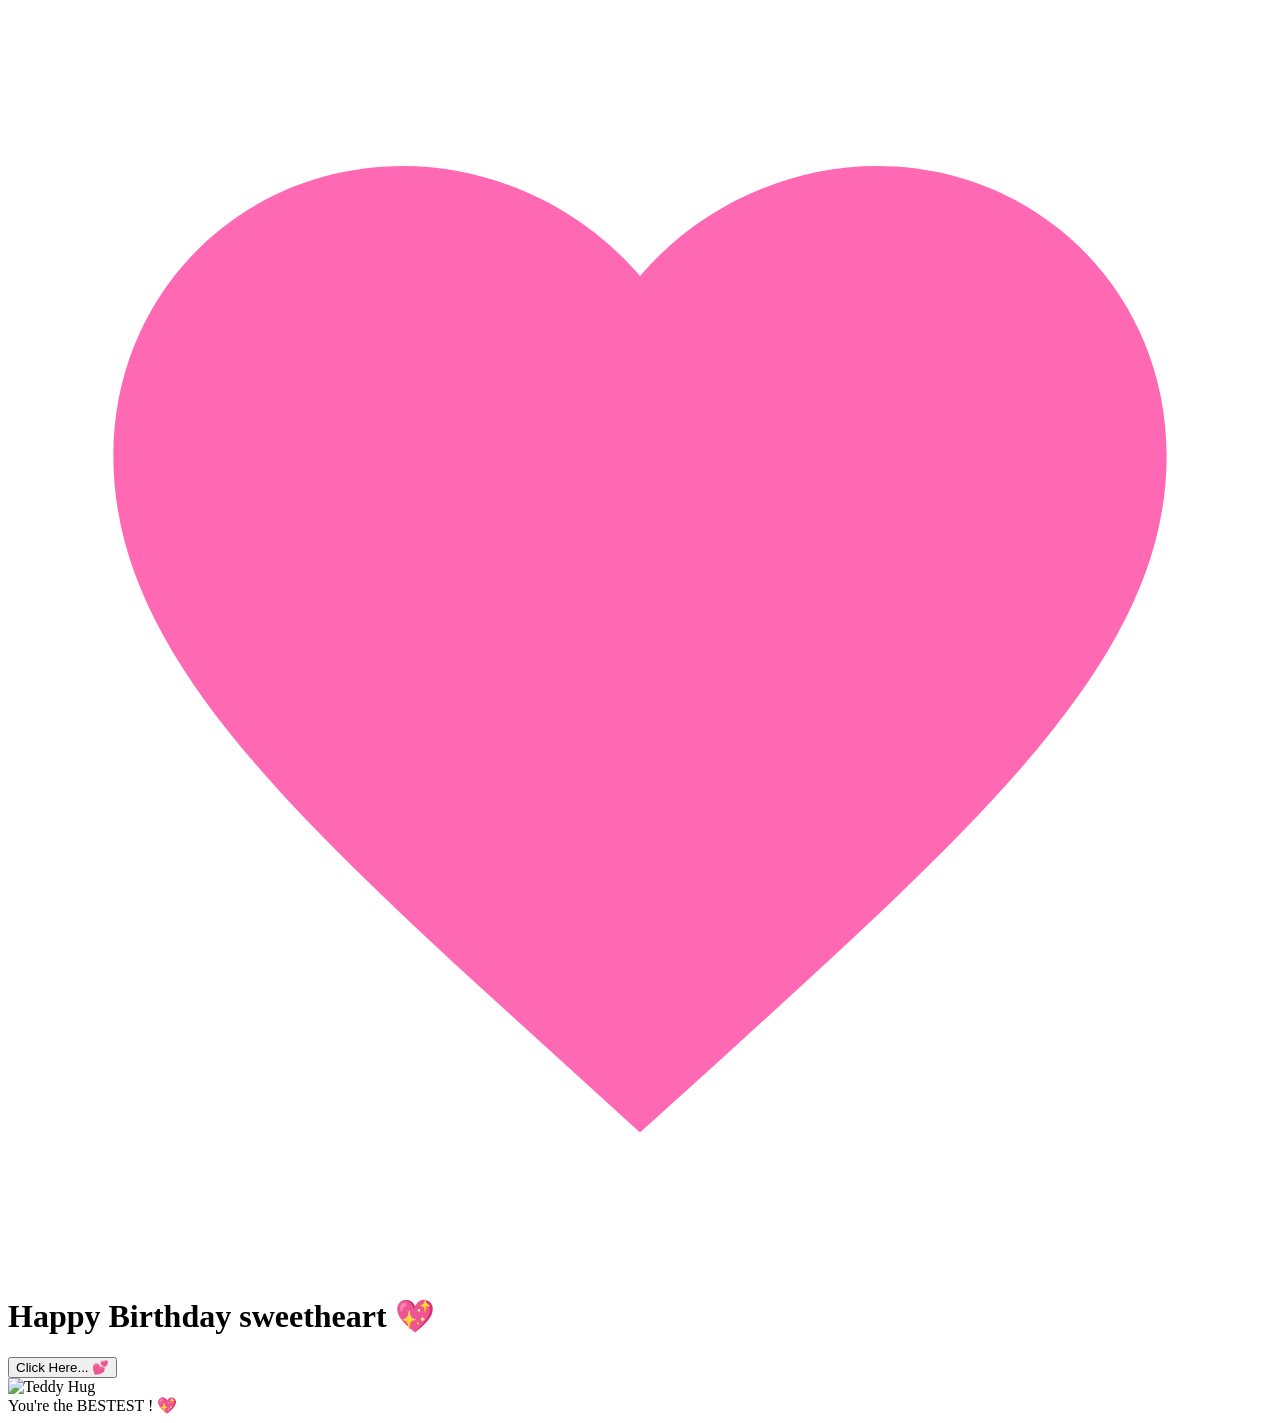
==== cause.html @ 6cf34359 "Move website files to root for Vercel deployment" ====
<!DOCTYPE html>
<html lang="en">
<head>
    <meta charset="UTF-8">
    <meta name="viewport" content="width=device-width, initial-scale=1.0">
    <title>Why You're My Best Friend! 💖</title>
    <script src="https://cdnjs.cloudflare.com/ajax/libs/gsap/3.12.2/gsap.min.js"></script>
    <link rel="stylesheet" href="./cause.css">
    <style>
       
    </style>
</head>
<body>
    <div class="custom-cursor">
        <svg viewBox="0 0 24 24">
            <path fill="#ff69b4" d="M12 21.35l-1.45-1.32C5.4 15.36 2 12.28 2 8.5 2 5.42 4.42 3 7.5 3c1.74 0 3.41.81 4.5 2.09C13.09 3.81 14.76 3 16.5 3 19.58 3 22 5.42 22 8.5c0 3.78-3.4 6.86-8.55 11.54L12 21.35z"/>
        </svg>
    </div>

    <div class="container">
        <h1>Happy Birthday sweetheart 💖</h1>
        
        <div id="reasons-container"></div>
        
        <button class="shuffle-button">Click Here... 💕</button>
        <div class="reason-counter"></div>

        <div class="ending-section">
            <div class="teddy-hug">
                <img src="./d1.jpg" alt="Teddy Hug">
            </div>
            <div class="ending-text">You're the BESTEST ! 💖</div>
        </div>
    </div>

    <script src="cause.js">
       
    </script>
</body>
</html>
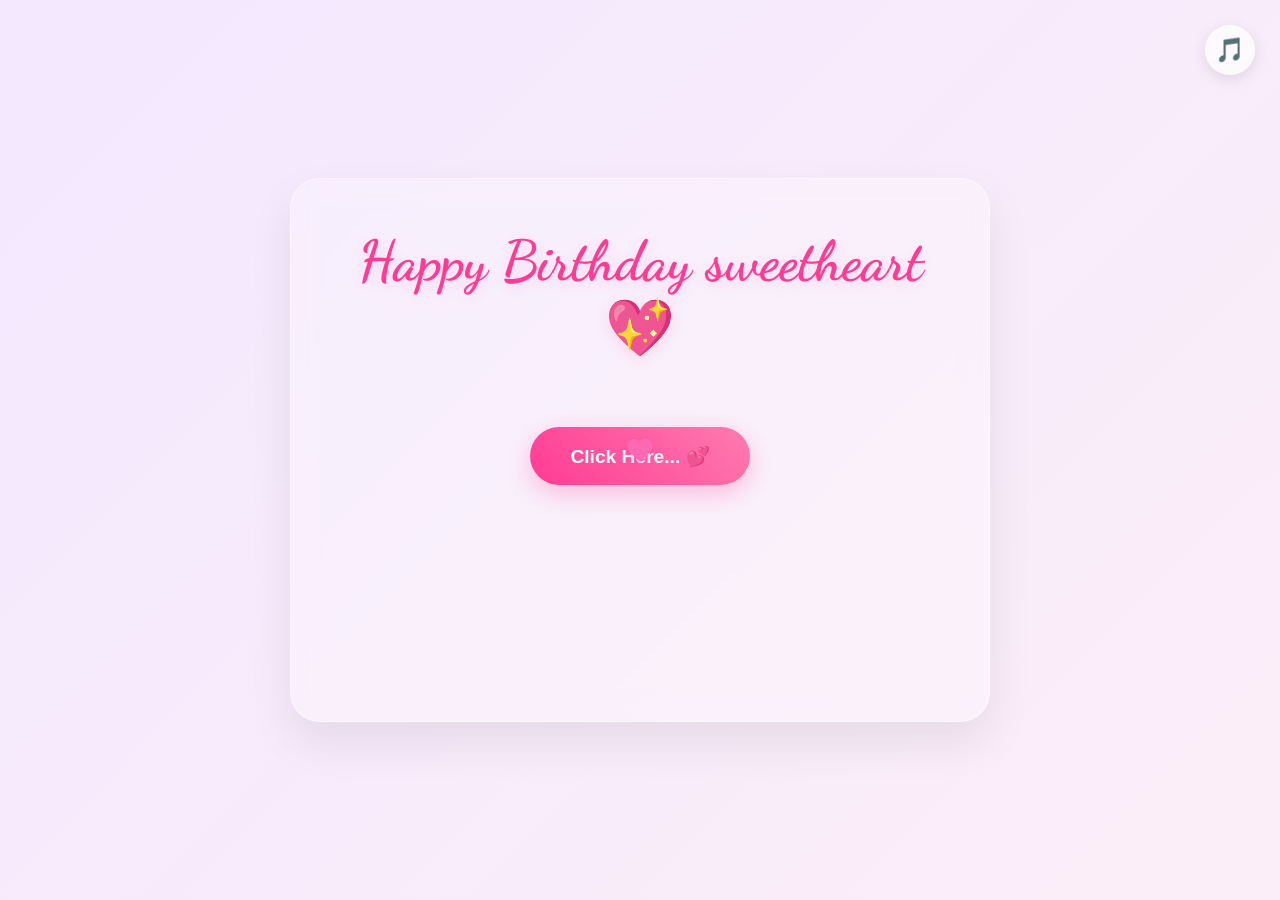
==== commit 0f349693: "Enhance website with background music, Outfit font, glassmorphism, and canvas-confetti effects" ====
--- a/cause.html
+++ b/cause.html
@@ -3,12 +3,13 @@
 <head>
     <meta charset="UTF-8">
     <meta name="viewport" content="width=device-width, initial-scale=1.0">
-    <title>Why You're My Best Friend! 💖</title>
+    <title>Reasons You're My Everything 💖</title>
     <script src="https://cdnjs.cloudflare.com/ajax/libs/gsap/3.12.2/gsap.min.js"></script>
+    <script src="https://cdn.jsdelivr.net/npm/canvas-confetti@1.6.0/dist/confetti.browser.min.js"></script>
+    <link rel="preconnect" href="https://fonts.googleapis.com">
+    <link rel="preconnect" href="https://fonts.gstatic.com" crossorigin>
+    <link href="https://fonts.googleapis.com/css2?family=Dancing+Script:wght@700&family=Outfit:wght@300;400;600;800&display=swap" rel="stylesheet">
     <link rel="stylesheet" href="./cause.css">
-    <style>
-       
-    </style>
 </head>
 <body>
     <div class="custom-cursor">
@@ -17,8 +18,16 @@
         </svg>
     </div>
 
+    <!-- Music Controller -->
+    <button class="music-toggle" id="music-btn" aria-label="Toggle Music">
+        <span class="music-icon">🎵</span>
+    </button>
+    <audio id="bg-music" loop>
+        <source src="https://assets.mixkit.co/music/preview/mixkit-beautiful-dream-2431.mp3" type="audio/mpeg">
+    </audio>
+
     <div class="container">
-        <h1>Happy Birthday sweetheart 💖</h1>
+        <h1 class="main-title">Happy Birthday sweetheart 💖</h1>
         
         <div id="reasons-container"></div>
         
@@ -33,8 +42,6 @@
         </div>
     </div>
 
-    <script src="cause.js">
-       
-    </script>
+    <script src="cause.js"></script>
 </body>
 </html>
--- a/cause.css
+++ b/cause.css
@@ -0,0 +1,238 @@
+@import url('https://fonts.googleapis.com/css2?family=Dancing+Script:wght@700&family=Outfit:wght@300;400;600;800&display=swap');
+
+* {
+    margin: 0;
+    padding: 0;
+    box-sizing: border-box;
+    cursor: none;
+}
+
+body {
+    min-height: 100vh;
+    background: linear-gradient(-45deg, #ffc0cb, #e0f2fe, #fff0f5, #f3e8ff);
+    background-size: 400% 400%;
+    animation: gradientBG 15s ease infinite;
+    font-family: 'Outfit', sans-serif;
+    overflow-x: hidden;
+    padding: 3rem 2rem;
+    display: flex;
+    justify-content: center;
+    align-items: center;
+}
+
+.custom-cursor {
+    width: 30px;
+    height: 30px;
+    position: fixed;
+    pointer-events: none;
+    z-index: 9999;
+    transition: transform 0.1s ease-out;
+}
+
+.custom-cursor svg {
+    width: 100%;
+    height: 100%;
+    filter: drop-shadow(0 2px 5px rgba(255, 59, 147, 0.4));
+}
+
+.container {
+    max-width: 700px;
+    width: 100%;
+    margin: 0 auto;
+    text-align: center;
+    position: relative;
+    z-index: 1;
+    background: rgba(255, 255, 255, 0.25);
+    backdrop-filter: blur(12px);
+    -webkit-backdrop-filter: blur(12px);
+    border-radius: 30px;
+    border: 1px solid rgba(255, 255, 255, 0.4);
+    padding: 3rem 2rem;
+    box-shadow: 0 20px 45px rgba(0, 0, 0, 0.08);
+}
+
+.main-title {
+    font-family: 'Dancing Script', cursive;
+    font-size: 3.5rem;
+    color: #ff3b93;
+    text-shadow: 0 4px 15px rgba(255, 59, 147, 0.15);
+    margin-bottom: 2rem;
+}
+
+.reason-card {
+    background: rgba(255, 255, 255, 0.7);
+    border: 1px solid rgba(255, 255, 255, 0.5);
+    border-radius: 20px;
+    padding: 2.2rem;
+    margin: 1.5rem 0;
+    box-shadow: 0 10px 25px rgba(0, 0, 0, 0.05);
+    transition: all 0.4s cubic-bezier(0.165, 0.84, 0.44, 1);
+    cursor: pointer;
+    position: relative;
+    overflow: hidden;
+}
+
+.reason-card:hover {
+    transform: translateY(-5px) scale(1.02);
+    box-shadow: 0 15px 35px rgba(255, 59, 147, 0.15);
+    background: rgba(255, 255, 255, 0.95);
+}
+
+.reason-text {
+    font-size: 1.25rem;
+    color: #4c1d95;
+    line-height: 1.6;
+    position: relative;
+    z-index: 2;
+    font-weight: 500;
+}
+
+.gif-overlay {
+    position: absolute;
+    top: 0;
+    left: 0;
+    width: 100%;
+    height: 100%;
+    background: rgba(255, 255, 255, 0.96);
+    display: flex;
+    align-items: center;
+    justify-content: center;
+    opacity: 0;
+    transition: opacity 0.4s ease;
+    z-index: 1;
+}
+
+.gif-overlay img {
+    max-height: 90%;
+    max-width: 90%;
+    border-radius: 12px;
+    box-shadow: 0 5px 15px rgba(0, 0, 0, 0.15);
+}
+
+.reason-card:hover .gif-overlay {
+    opacity: 1;
+}
+
+.shuffle-button {
+    background: linear-gradient(45deg, #ff3b93, #ff7bb0);
+    border: none;
+    border-radius: 50px;
+    padding: 1.1rem 2.5rem;
+    font-size: 1.2rem;
+    color: white;
+    margin: 2rem 0 1rem;
+    cursor: pointer;
+    transition: all 0.3s cubic-bezier(0.25, 0.8, 0.25, 1);
+    font-weight: 600;
+    box-shadow: 0 8px 25px rgba(255, 59, 147, 0.3);
+}
+
+.shuffle-button:hover {
+    transform: translateY(-2px) scale(1.05);
+    box-shadow: 0 12px 30px rgba(255, 59, 147, 0.5);
+}
+
+.shuffle-button.story-mode {
+    background: linear-gradient(45deg, #8b5cf6, #ec4899);
+    transform: scale(1.05);
+}
+
+.shuffle-button.story-mode:hover {
+    transform: translateY(-3px) scale(1.1);
+    box-shadow: 0 12px 30px rgba(139, 92, 246, 0.5);
+}
+
+.reason-counter {
+    font-size: 0.95rem;
+    color: #db2777;
+    margin-top: 0.5rem;
+    font-weight: 600;
+    opacity: 0.8;
+}
+
+/* Floating Music Control */
+.music-toggle {
+    position: fixed;
+    top: 25px;
+    right: 25px;
+    width: 50px;
+    height: 50px;
+    border-radius: 50%;
+    background: rgba(255, 255, 255, 0.7);
+    border: 1px solid rgba(255, 255, 255, 0.5);
+    backdrop-filter: blur(5px);
+    box-shadow: 0 4px 15px rgba(0, 0, 0, 0.1);
+    z-index: 1000;
+    display: flex;
+    align-items: center;
+    justify-content: center;
+    font-size: 1.5rem;
+    cursor: pointer;
+    transition: all 0.3s ease;
+}
+
+.music-toggle:hover {
+    transform: scale(1.1) rotate(15deg);
+    background: rgba(255, 255, 255, 0.9);
+}
+
+.music-toggle.playing {
+    animation: rotateMusic 4s linear infinite;
+    background: #ff3b93;
+    color: white;
+    border-color: #ff3b93;
+}
+
+@keyframes rotateMusic {
+    from { transform: rotate(0deg); }
+    to { transform: rotate(360deg); }
+}
+
+.floating {
+    position: fixed;
+    pointer-events: none;
+    user-select: none;
+    z-index: 0;
+}
+
+.ending-section {
+    margin-top: 3rem;
+    padding: 1rem;
+    text-align: center;
+}
+
+.ending-text {
+    font-family: 'Dancing Script', cursive;
+    font-size: 2.5rem;
+    color: #ff3b93;
+    margin-top: 1.5rem;
+    opacity: 0;
+    transform: translateY(20px);
+}
+
+.teddy-hug {
+    width: 150px;
+    margin: 0 auto;
+    border-radius: 15px;
+    overflow: hidden;
+    box-shadow: 0 8px 25px rgba(0,0,0,0.1);
+    transform: scale(0);
+}
+
+.teddy-hug img {
+    width: 100%;
+    display: block;
+}
+
+@keyframes gradientBG {
+    0% { background-position: 0% 50%; }
+    50% { background-position: 100% 50%; }
+    100% { background-position: 0% 50%; }
+}
+
+@media (max-width: 768px) {
+    .main-title { font-size: 2.6rem; }
+    .reason-card { padding: 1.5rem; }
+    .reason-text { font-size: 1.1rem; }
+    .container { padding: 2rem 1.5rem; }
+}
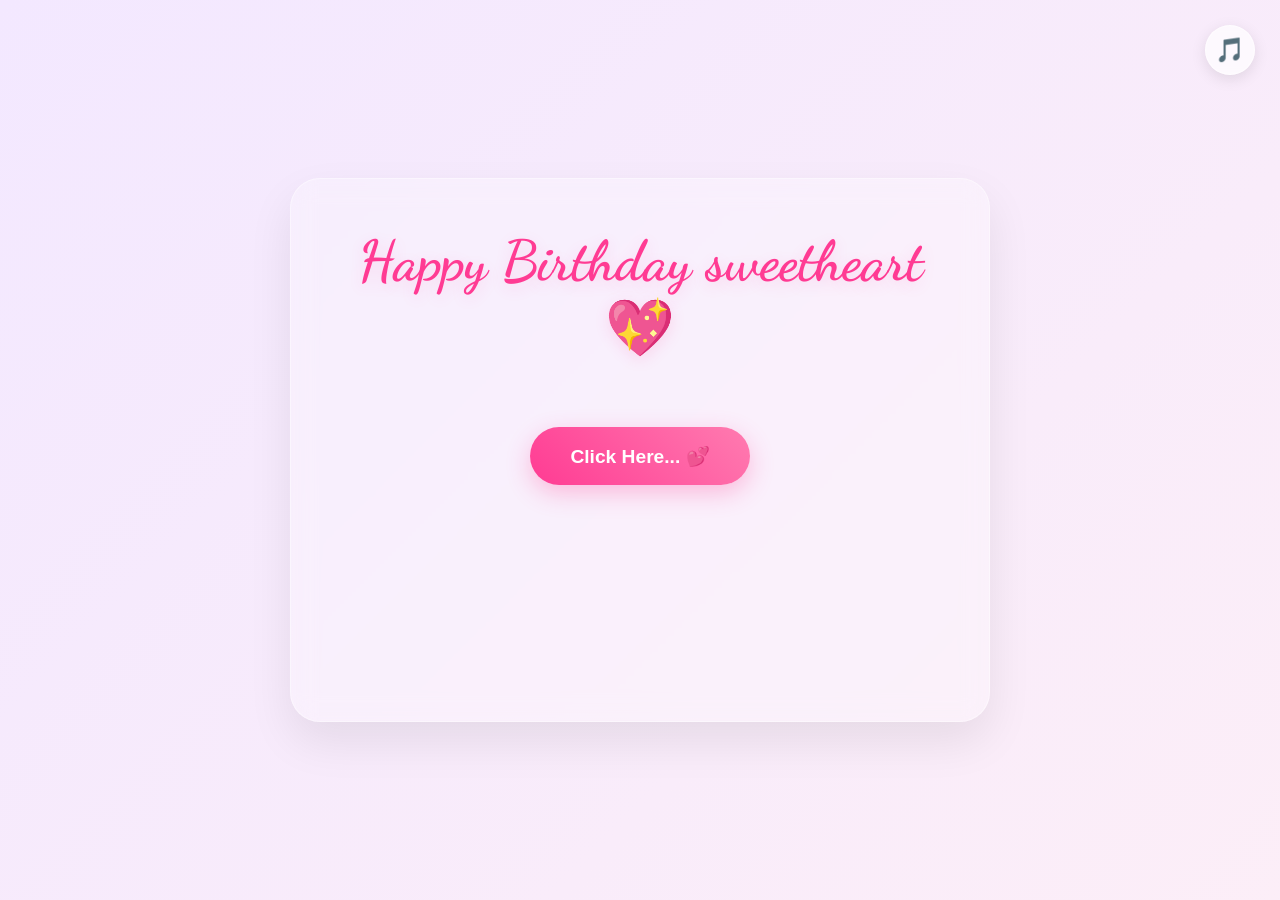
==== commit 911a9619: "Fix redirect transition bug and remove all custom cursors" ====
--- a/cause.html
+++ b/cause.html
@@ -12,18 +12,13 @@
     <link rel="stylesheet" href="./cause.css">
 </head>
 <body>
-    <div class="custom-cursor">
-        <svg viewBox="0 0 24 24">
-            <path fill="#ff69b4" d="M12 21.35l-1.45-1.32C5.4 15.36 2 12.28 2 8.5 2 5.42 4.42 3 7.5 3c1.74 0 3.41.81 4.5 2.09C13.09 3.81 14.76 3 16.5 3 19.58 3 22 5.42 22 8.5c0 3.78-3.4 6.86-8.55 11.54L12 21.35z"/>
-        </svg>
-    </div>
 
     <!-- Music Controller -->
     <button class="music-toggle" id="music-btn" aria-label="Toggle Music">
         <span class="music-icon">🎵</span>
     </button>
     <audio id="bg-music" loop>
-        <source src="https://assets.mixkit.co/music/preview/mixkit-beautiful-dream-2431.mp3" type="audio/mpeg">
+        <source src="Raabta%20Agent%20Vinod%20128%20Kbps.mp3" type="audio/mpeg">
     </audio>
 
     <div class="container">
--- a/cause.css
+++ b/cause.css
@@ -4,7 +4,6 @@
     margin: 0;
     padding: 0;
     box-sizing: border-box;
-    cursor: none;
 }
 
 body {
@@ -18,21 +17,6 @@
     display: flex;
     justify-content: center;
     align-items: center;
-}
-
-.custom-cursor {
-    width: 30px;
-    height: 30px;
-    position: fixed;
-    pointer-events: none;
-    z-index: 9999;
-    transition: transform 0.1s ease-out;
-}
-
-.custom-cursor svg {
-    width: 100%;
-    height: 100%;
-    filter: drop-shadow(0 2px 5px rgba(255, 59, 147, 0.4));
 }
 
 .container {
@@ -230,9 +214,27 @@
     100% { background-position: 0% 50%; }
 }
 
+@media (hover: none) and (pointer: coarse) {
+    .custom-cursor {
+        display: none !important;
+    }
+    * {
+        cursor: auto !important;
+    }
+}
+
 @media (max-width: 768px) {
     .main-title { font-size: 2.6rem; }
     .reason-card { padding: 1.5rem; }
     .reason-text { font-size: 1.1rem; }
     .container { padding: 2rem 1.5rem; }
+}
+
+@media (max-width: 480px) {
+    .main-title { font-size: 2.2rem; }
+    .reason-card { padding: 1.2rem; margin: 1rem 0; }
+    .reason-text { font-size: 1rem; }
+    .container { padding: 1.5rem 1rem; border-radius: 20px; }
+    .music-toggle { top: 15px; right: 15px; width: 42px; height: 42px; font-size: 1.2rem; }
+    body { padding: 1rem; }
 }
